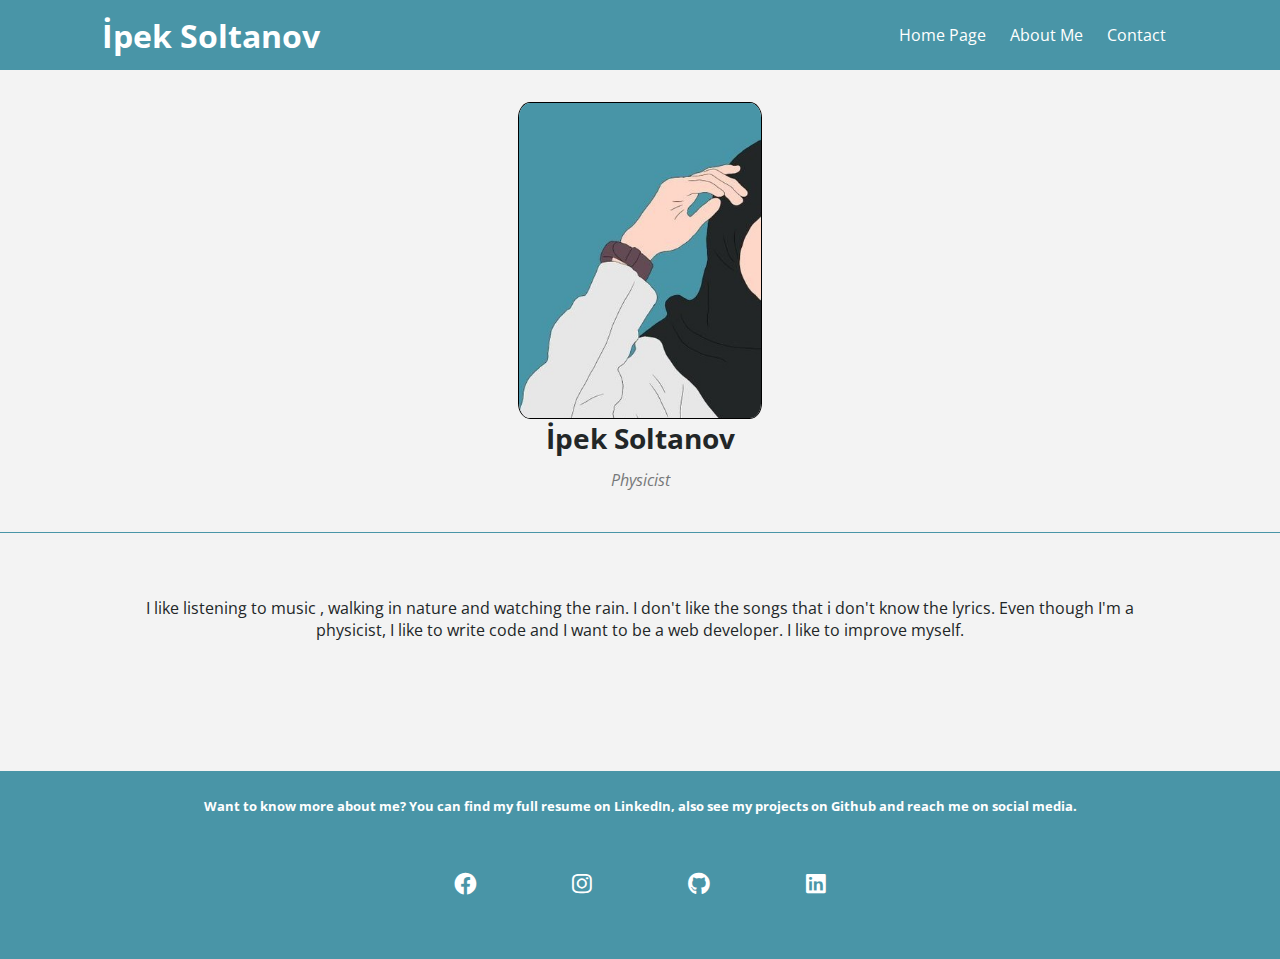
==== index.html @ 89760994 "my-new-portfolio" ====
<!DOCTYPE html>
<html lang="en">
  <head>
    <meta charset="UTF-8" />
    <meta http-equiv="X-UA-Compatible" content="IE=edge" />
    <meta name="viewport" content="width=device-width, initial-scale=1.0" />
    <title>İpek Soltanov | My Portfolio</title>
    <meta name="keyword" content="HTML,CSS,Javascript" />
    <meta name="description" content="İpek Soltanov | My Portfolio" />
    
    <!--Fonts Google"-->
    <link rel="preconnect" href="https://fonts.googleapis.com" />
    <link rel="preconnect" href="https://fonts.gstatic.com" crossorigin />
    <link
      href="https://fonts.googleapis.com/css2?family=Open+Sans:ital,wght@0,400;0,600;1,400&display=swap"
      rel="stylesheet"
    />
    <!--Fonts Awesome-->
    <link
      rel="stylesheet"
      href="https://cdnjs.cloudflare.com/ajax/libs/font-awesome/6.0.0-beta2/css/all.min.css"
    />

    <link rel="stylesheet" href="css/global.css" />
    <link rel="stylesheet" href="css/main.css" />
    <!--Tablet - Mobile-->
    <link rel="stylesheet" media="(max-width:768px)" href="css/tablet.css" />
    <link rel="stylesheet" media="(max-width:500px)" href="css/mobile.css" />
  </head>
  <body>
    <header class="bg-blue">
      <div class="container">
        <nav id="navbar">
          <h1 class="text-center">İpek Soltanov</h1>

          <ul>
            <li><a href="#home">Home Page</a></li>
            <li><a href="#aboutMe">About Me</a></li>
            <li><a href="contact.html">Contact</a></li>
          </ul>
        </nav>
      </div>
    </header>

    <section id="home">
      <img src="images/photo2.jpg" alt="photo simulated" />

      <div class="name text-center">
        <h2 class="heading-big">İpek Soltanov</h2>
        <p>Physicist</p>
      </div>
    </section>
    <section>
      <p>
        I like listening to music , walking in nature and watching the rain. I
        don't like the songs that i don't know the lyrics. Even though I'm a
        physicist, I like to write code and I want to be a web developer. I like
        to improve myself.
      </p><br><br><br>
    </section>

    <footer id="reach-me" class = "bg-blue">
<form>
    <h5 class="text-center heading medium">Want to know more about me? You can find my full resume on LinkedIn, 
        also see my projects on Github and reach me on social media.</h5>
     
</form>
<ul>
    <li>
        <a href="https://www.facebook.com/ipekazamat.soltanov/" target="_blank"><i class="fab fa-facebook"></i></a>
    </li>
    <li>
        <a href="https://www.instagram.com/ipek_605_/?" target="_blank"><i class="fab fa-instagram"></i></a>
    </li>
    <li>
        <a href="https://github.com/ipek605" target="_blank"><i class="fab fa-github"></i></a>
    </li>
    <li>
        <a href="https://www.linkedin.com/in/ipek-soltanov-274187152/" target="_blank"><i class="fab fa-linkedin"></i></a>
    </li>
</ul>
    </footer>
  </body>
</html>
---- css/global.css ----
/* Text */

.text-center {
    text-align: center;
}

.heading-small {
    font-size:1.25rem;
}
.heading-medium {
    font-size:1.5rem;
}
.heading-big{
    font-size:1.75rem;
}

/* Colors */

.bg-blue {
    background: rgb(73, 149, 167);
}

.bg-dark {
    background:rgb(34, 38, 39);
}

/* Buttons */
.btn {
    margin-top: 1.25rem;
    padding: 0.8rem 3rem;
    border-radius: 7px;
    letter-spacing:0.8px;
}
.btn-primary {
    background: rgb(34, 38, 39);
}
.btn-primary:hover {
    color:rgb(34, 38, 39);
    background: #fff;
    border: 0.5px solid rgb(34, 38, 39);
}
.btn-dark {
    
    color: #333;
    margin-top: 1.25rem;
    padding: 0.8rem 3rem;
    border-radius: 7px;
    letter-spacing:0.8px;
}
.btn:hover {
    color: #333;
    background:rgb(127, 167, 170);
    border: 0.5px solid #333;
}
.btn-dark:hover {
    color: #fff;
    background:#333;
    border: 0.5px solid rgb(73, 149, 167);
}
/* Forms */


.form-group {
     padding: 0.25rem 0;
 
}

.form-group label {
    display: block;
}


.form-control {
    width: 100%;
    padding: 0.4rem;
    font-size: 1rem;
    border-radius:5px;
}



/* Container */
.container {
    max-width: 1100px;
    margin: 0 auto;
}
---- css/main.css ----
*{
    margin: 0px;
    padding: 0px;
    box-sizing: border-box;
}
a{
    text-decoration: none;
    color: #fff;
}

html {
    font-family: "Open Sans", sans-serif;
}
body {
    background-color: rgb(243, 243, 243);
}
/* Navbar */
#navbar {
    color: #fff;
    display: flex;
    justify-content: space-between;
    align-items: center;
    padding: 0 0.75rem;
    height: 70px;
}

#navbar ul {
    list-style-type: none;
    display: flex;
    align-items: center;
}
#navbar ul li a {
    padding: 0.75rem;
    
}

#navbar ul li a:hover {
 background: rgb(34, 38, 39);
 border-radius: 4px;
}

/* Home Section */
#home {
    display:flex;
    flex-direction: column;
    justify-content: center;
    align-items: center;
    padding: 2rem;
    border-bottom : 1px solid rgb(73, 149, 167);
}
#home img {
    width:20%;
    height: auto;
    border-radius: 5%;
    border: 1px solid black;
}

#home .name h2 {
    margin-bottom:0.75rem;
    color:rgb(34, 38, 39);
}
#home .name p {
    opacity: 0.6;
    font-style: italic;
    color:rgb(34, 38, 39);
}
/**/

p {
    margin: 5% 10%;
    text-align: center;
    color:rgb(34, 38, 39);

}

footer ul {
    list-style-type: none;
    display:flex;
    justify-content:center;
    
}
footer ul li a {
    padding:3rem;
    font-size:1.4rem;
    display: flex;
    align-content: center;
    justify-content: center;

   
}

footer ul li a:hover{
    opacity:0.8;
} 
h5 {
    color:white;
    padding:10px;
}
#reach-me {
    padding: 1rem;
}
#contact .contact-form {
    max-width: 700px;
    margin-left:auto;
    margin-right: auto;
    display: flex;
    flex-direction: column;
}
---- css/tablet.css ----
p {
    font-size: 0.8rem;
}

.form-group{
    color:rgb(34, 38, 39);
    font-size: 1rem;
    text-align: center;
    display: block;

}

#space {
    width: 100%;
    height:200px;;
}

body{
    background-size: 300px;
}
---- css/mobile.css ----
body {
    display:block;
}

#navbar {
    flex-direction: column;
    padding-top:0.5rem;
    padding-bottom: 0.5rem;
    overflow: hidden;
    height: 75px;
    font-size:0.8rem
}

p{
    font-size:0.7rem;
}

.form-group{
   width:100%;
   display:block;
}
#message{
    margin-left:20px;
    margin-right:20px;
}
div a{
    display: grid;
    width: 100%;
}

footer ul li a {
    padding:.5rem;
    font-size:1.2rem;
    display: flex;
    align-content: center;
    justify-content: center;

   
}

#space {
    width: 100%;
    height:180px;;
}

body{
    background-size: 200px;;
}
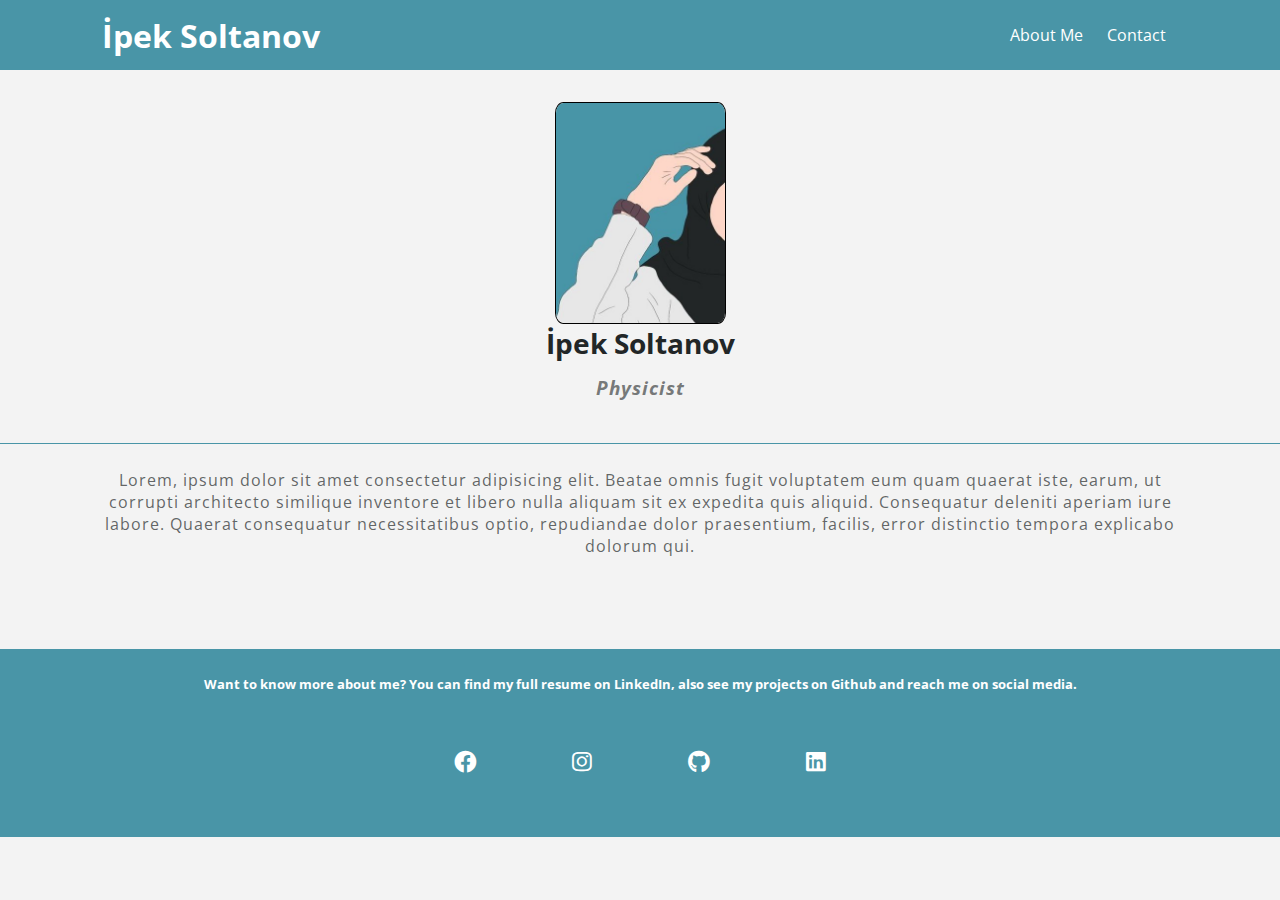
==== commit 5169e6f4: "About Me Page and screen.css  updated" ====
--- a/index.html
+++ b/index.html
@@ -26,6 +26,7 @@
     <!--Tablet - Mobile-->
     <link rel="stylesheet" media="(max-width:768px)" href="css/tablet.css" />
     <link rel="stylesheet" media="(max-width:500px)" href="css/mobile.css" />
+    <link rel="stylesheet" media="(min-width:768px)" href="css/screen.css">
   </head>
   <body>
     <header class="bg-blue">
@@ -34,8 +35,8 @@
           <h1 class="text-center">İpek Soltanov</h1>
 
           <ul>
-            <li><a href="#home">Home Page</a></li>
-            <li><a href="#aboutMe">About Me</a></li>
+           
+            <li><a href="aboutMe.html">About Me</a></li>
             <li><a href="contact.html">Contact</a></li>
           </ul>
         </nav>
@@ -43,21 +44,19 @@
     </header>
 
     <section id="home">
-      <img src="images/photo2.jpg" alt="photo simulated" />
+      <img class="photo" id="image2" src="images/photo2.jpg" alt="photo simulated" />
 
       <div class="name text-center">
         <h2 class="heading-big">İpek Soltanov</h2>
-        <p>Physicist</p>
+        <h6 class="heading-small">Physicist</h6>
       </div>
     </section>
     <section>
       <p>
-        I like listening to music , walking in nature and watching the rain. I
-        don't like the songs that i don't know the lyrics. Even though I'm a
-        physicist, I like to write code and I want to be a web developer. I like
-        to improve myself.
+        Lorem, ipsum dolor sit amet consectetur adipisicing elit. Beatae omnis fugit voluptatem eum quam quaerat iste, earum, ut corrupti architecto similique inventore et libero nulla aliquam sit ex expedita quis aliquid. Consequatur deleniti aperiam iure labore. Quaerat consequatur necessitatibus optio, repudiandae dolor praesentium, facilis, error distinctio tempora explicabo dolorum qui.
       </p><br><br><br>
     </section>
+  
 
     <footer id="reach-me" class = "bg-blue">
 <form>
--- a/css/global.css
+++ b/css/global.css
@@ -5,7 +5,10 @@
 }
 
 .heading-small {
-    font-size:1.25rem;
+    font-size:1.2rem;
+    color:rgba(34, 38, 39,0.6);
+    font-style: italic;
+    
 }
 .heading-medium {
     font-size:1.5rem;
@@ -77,6 +80,10 @@
     border-radius:5px;
 }
 
+#message {
+    resize: none;
+  }
+
 
 
 /* Container */
@@ -85,3 +92,11 @@
     margin: 0 auto;
 }
 
+/* Lines */
+
+#hr{
+    border-top: 3px solid rgb(73, 149, 167); 
+    width:1000px; 
+    margin:auto;
+  }
+
--- a/css/main.css
+++ b/css/main.css
@@ -64,20 +64,23 @@
     font-style: italic;
     color:rgb(34, 38, 39);
 }
-/**/
-
-p {
+section p {
     margin: 5% 10%;
     text-align: center;
-    color:rgb(34, 38, 39);
-
+    color:rgba(34, 38, 39,0.7);
+    letter-spacing:1px;
+}
+h6{
+    margin: 5% 10%;
+    text-align: center;
+    color:rgba(34, 38, 39,0.7);
+    letter-spacing:1px;
 }
 
 footer ul {
     list-style-type: none;
     display:flex;
     justify-content:center;
-    
 }
 footer ul li a {
     padding:3rem;
@@ -85,10 +88,7 @@
     display: flex;
     align-content: center;
     justify-content: center;
-
-   
 }
-
 footer ul li a:hover{
     opacity:0.8;
 } 
--- a/css/tablet.css
+++ b/css/tablet.css
@@ -1,21 +1,39 @@
-p {
+/* Global */
+
+#hr{
+    border-top: 3px solid rgb(73, 149, 167); 
+  width:500px; 
+  margin:auto;
+}
+
+
+/* Home Page */
+section p {
     font-size: 0.8rem;
 }
 
+
+/* Contact Me*/
 .form-group{
     color:rgb(34, 38, 39);
-    font-size: 1rem;
+    font-size: 1.1rem;
     text-align: center;
     display: block;
-
+    padding:15px;
+    margin:auto;   
+}
+#imgDiv{
+    display: flex; 
+    justify-content: center; 
+    padding: 20px;
+}
+#image1 {
+    width:400px;
 }
 
-#space {
-    width: 100%;
-    height:200px;;
+/* About Me */
+
+.aboutMe{
+    font-size:1.1rem;
 }
 
-body{
-    background-size: 300px;
-}
-
--- a/css/mobile.css
+++ b/css/mobile.css
@@ -1,48 +1,69 @@
-body {
-    display:block;
+/* Global */
+#hr {
+    border-top: 3px solid rgb(73, 149, 167);
+    width: 350px;
+    margin: auto;
+}
+#navbar {
+  flex-direction: column;
+  padding-top: 0.5rem;
+  padding-bottom: 0.5rem;
+  overflow: hidden;
+  height: 75px;
+  font-size: 0.8rem;
+}
+/* Home Page */
+
+section p {
+  font-size: 0.8rem;
 }
 
-#navbar {
-    flex-direction: column;
-    padding-top:0.5rem;
-    padding-bottom: 0.5rem;
-    overflow: hidden;
-    height: 75px;
-    font-size:0.8rem
+
+/* Contact Me */
+
+.form-group {
+  
+  display: block;
 }
-
-p{
-    font-size:0.7rem;
+#message {
+margin:auto;
+padding: 0.5rem;
 }
-
-.form-group{
-   width:100%;
-   display:block;
-}
-#message{
-    margin-left:20px;
-    margin-right:20px;
-}
-div a{
-    display: grid;
-    width: 100%;
+div a {
+  display: grid;
+  width: 100%;
 }
 
 footer ul li a {
-    padding:.5rem;
-    font-size:1.2rem;
-    display: flex;
-    align-content: center;
-    justify-content: center;
-
-   
+  padding: 0.5rem;
+  font-size: 1rem;
+  display: flex;
+  align-content: center;
+  justify-content: center;
 }
 
-#space {
-    width: 100%;
-    height:180px;;
+#imgDiv{
+    display: flex; 
+    justify-content: center; 
+    padding: 10px;
+}
+.form-group {
+  color: rgb(34, 38, 39);
+  font-size:0.8rem;
+  text-align: center;
+  display: block;
+  padding: 15px;
+  margin: auto;
+  margin-right: 10px;
+}
+#image1 {
+  width: 275px;
+  
 }
 
-body{
-    background-size: 200px;;
+
+/* About Me */
+p .aboutMe{
+    font-size:1.4rem;
 }
+
--- a/css/screen.css
+++ b/css/screen.css
@@ -0,0 +1,23 @@
+body {
+width:100%;
+}
+/* Home Page */
+#image2{
+    max-height: 223px;
+    max-width: 171px;
+}
+section {
+    display: flex;
+    flex-direction: column;
+}
+section p {
+    margin: 2% 8%;
+}
+
+/* Contact Page */
+
+  #image1{
+    width:550px;
+  }
+
+
